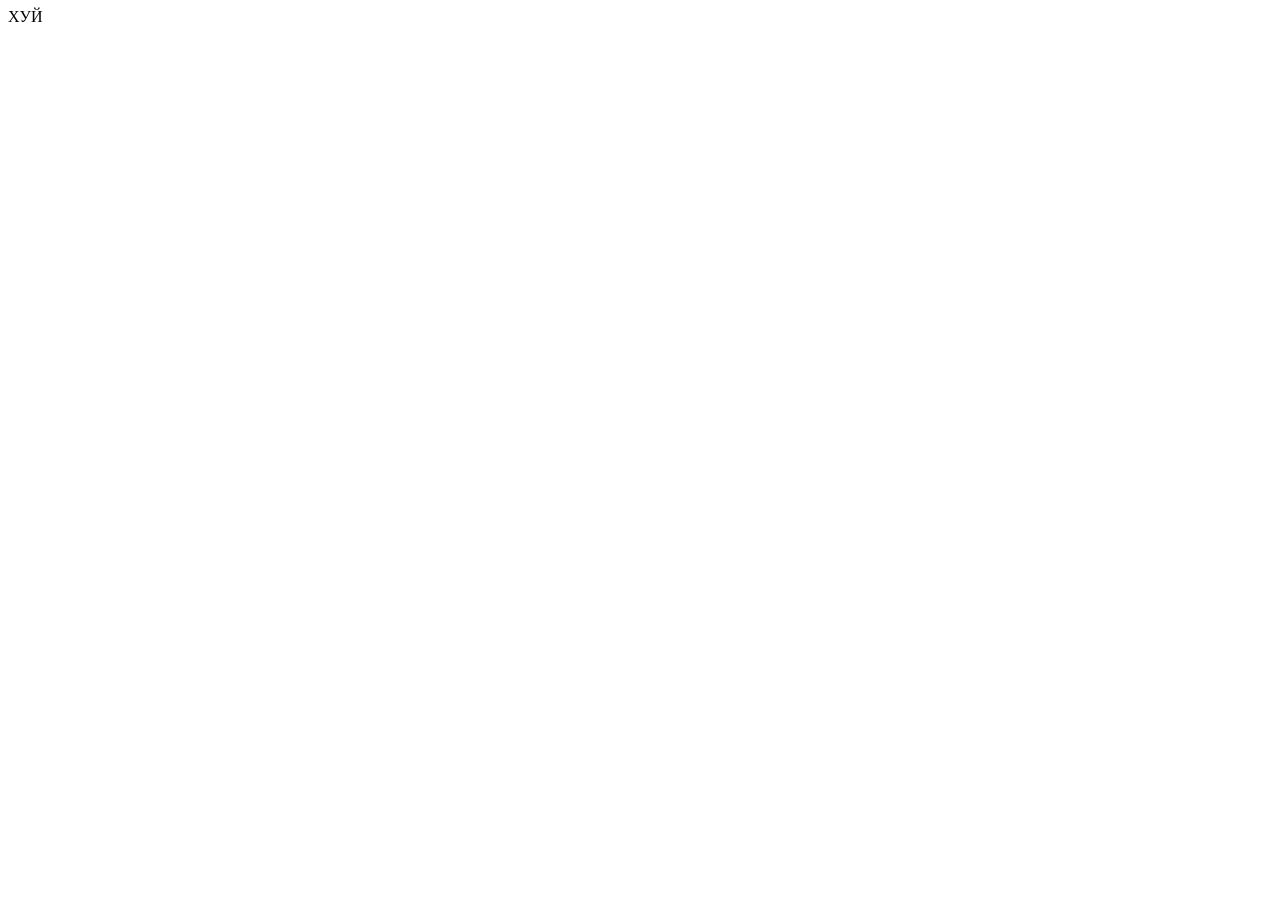
==== index.html @ a573efcf "Create index.html" ====
<!DOCTYPE html>
<html lang="en">
<head>
    <meta charset="UTF-8">
    <meta name="viewport" content="width=device-width, initial-scale=1.0">
    <title>Document</title>
</head>
<body>
    ХУЙ
</body>
</html>
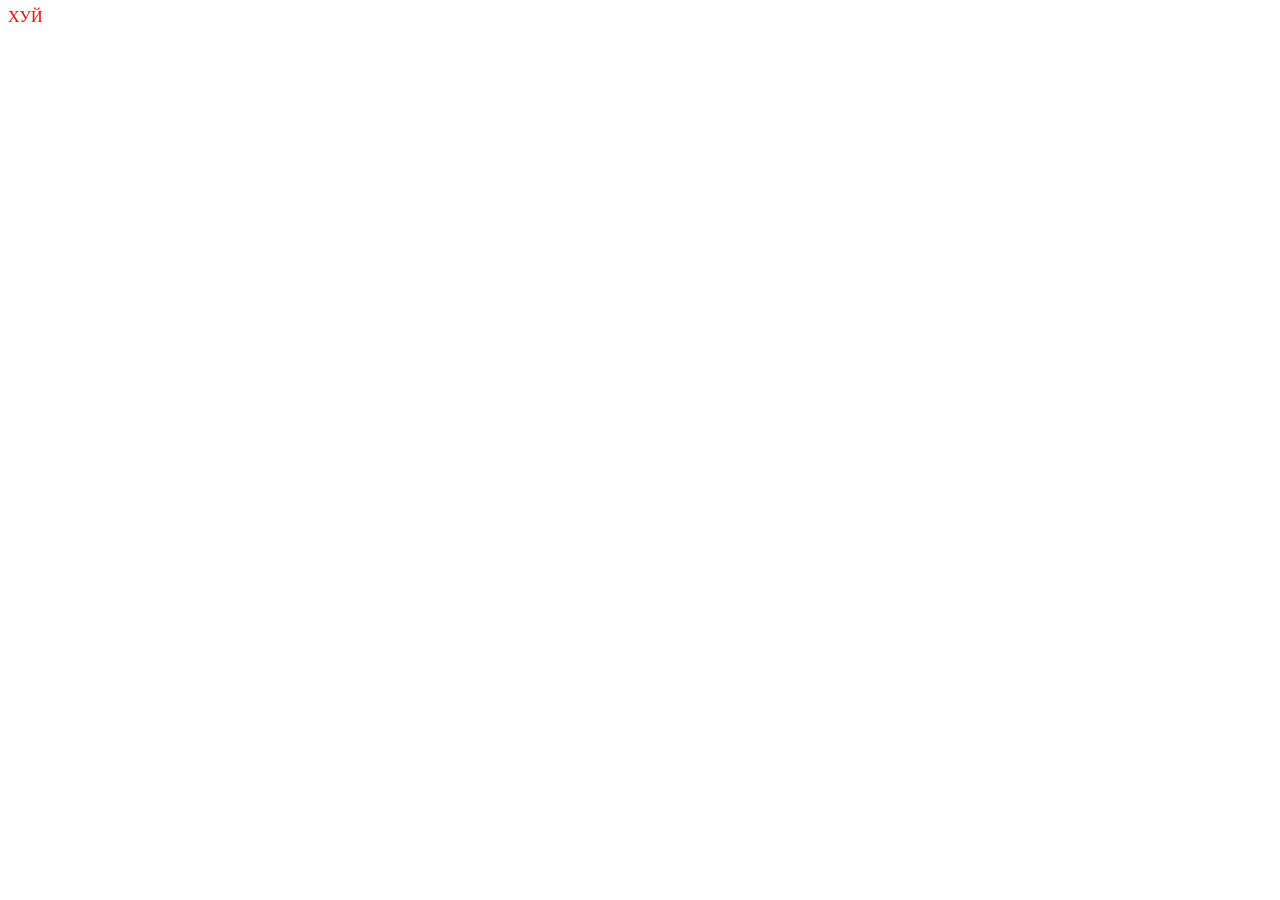
==== commit bc9ea41b: "Update index.html" ====
--- a/index.html
+++ b/index.html
@@ -4,6 +4,7 @@
     <meta charset="UTF-8">
     <meta name="viewport" content="width=device-width, initial-scale=1.0">
     <title>Document</title>
+    <link rel="stylesheet" href="/css/styles.css">
 </head>
 <body>
     ХУЙ
--- a/css/styles.css
+++ b/css/styles.css
@@ -0,0 +1,3 @@
+body {
+    color: red;
+   }
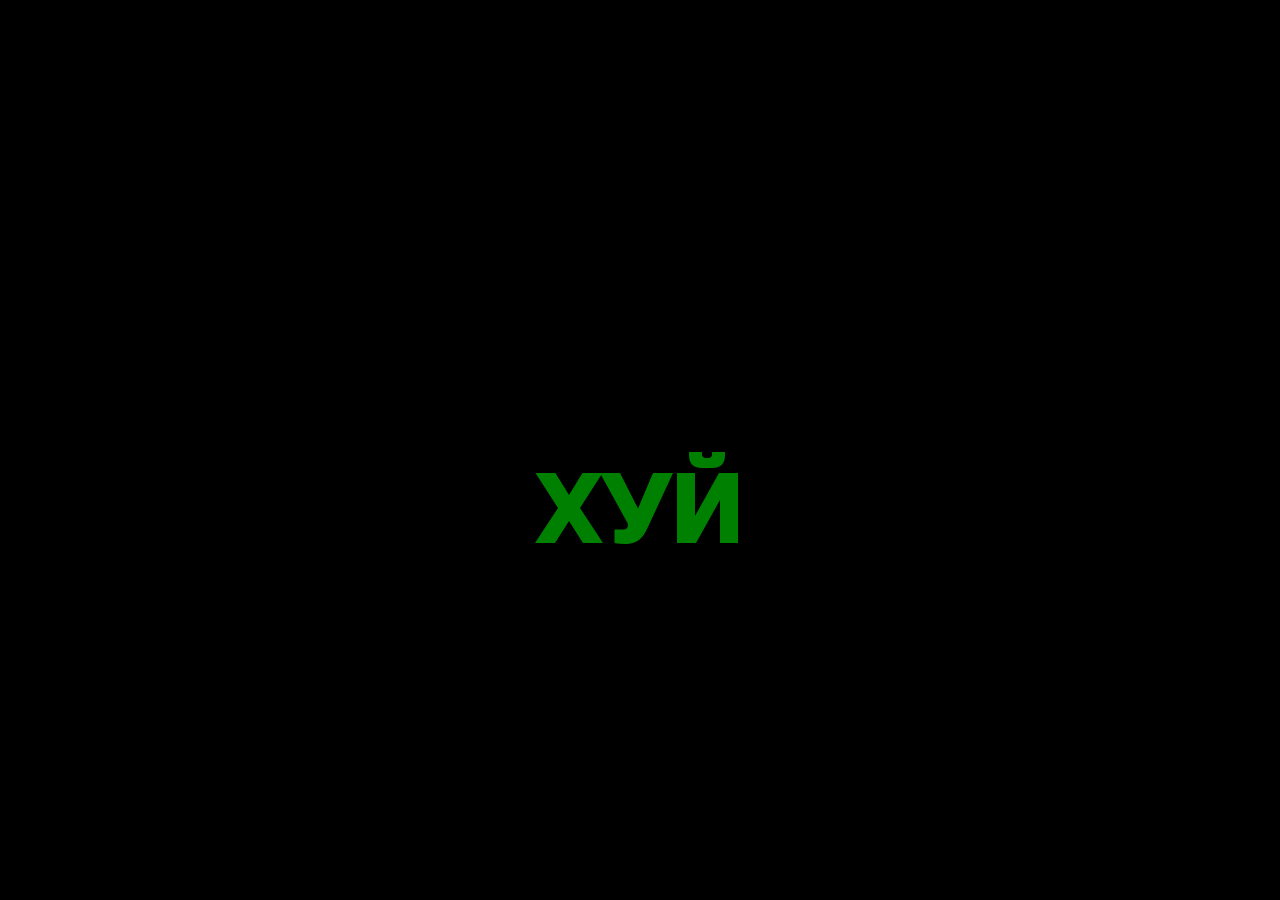
==== commit f852f923: "1" ====
--- a/index.html
+++ b/index.html
@@ -3,10 +3,30 @@
 <head>
     <meta charset="UTF-8">
     <meta name="viewport" content="width=device-width, initial-scale=1.0">
-    <title>Document</title>
-    <link rel="stylesheet" href="/css/styles.css">
+    <title>Laffy asian girl</title>
+    <link rel="stylesheet" href="/styles.css">
+    <link rel="preconnect" href="https://fonts.googleapis.com">
+    <link rel="preconnect" href="https://fonts.gstatic.com" crossorigin>
+    <link href="https://fonts.googleapis.com/css2?family=Russo+One&display=swap" rel="stylesheet">
 </head>
 <body>
-    ХУЙ
+    <div id="animated-text" class="hui">ХУЙ</div>
+
+    <script>
+const animatedText = document.getElementById("animated-text");
+    const colors = ["red", "green", "blue"];
+    let currentIndex = 0;
+
+    function animateText() {
+      animatedText.style.color = colors[currentIndex];
+      currentIndex = (currentIndex + 1) % colors.length;
+
+      setTimeout(animateText, 1000); // Изменение цвета каждую секунду
+    }
+
+    // Начинаем анимацию
+    animateText();
+    </script>
+    
 </body>
 </html>
--- a/styles.css
+++ b/styles.css
@@ -0,0 +1,39 @@
+body {
+    width: 100%;
+    height: 100%;
+    background-color: black;
+   }
+
+.hui{
+    font-size: 100px;
+    position: absolute;
+    top: 50%;
+    left: 50%;
+    transform: translateX(-50%);
+    color:white;
+    font-family: 'Russo One', sans-serif;
+    animation: scaleAndRotate 4s infinite alternate;
+}
+
+  @keyframes scaleAndRotate {
+    0% {
+      transform: scale(1) rotate(0deg);
+      color: red;
+    }
+    25% {
+      transform: scale(1.2) rotate(45deg);
+      color: blue;
+    }
+    50% {
+      transform: scale(1) rotate(90deg);
+      color: green;
+    }
+    75% {
+      transform: scale(1.2) rotate(135deg);
+      color: orange;
+    }
+    100% {
+      transform: scale(1) rotate(180deg);
+      color: red;
+    }
+  }
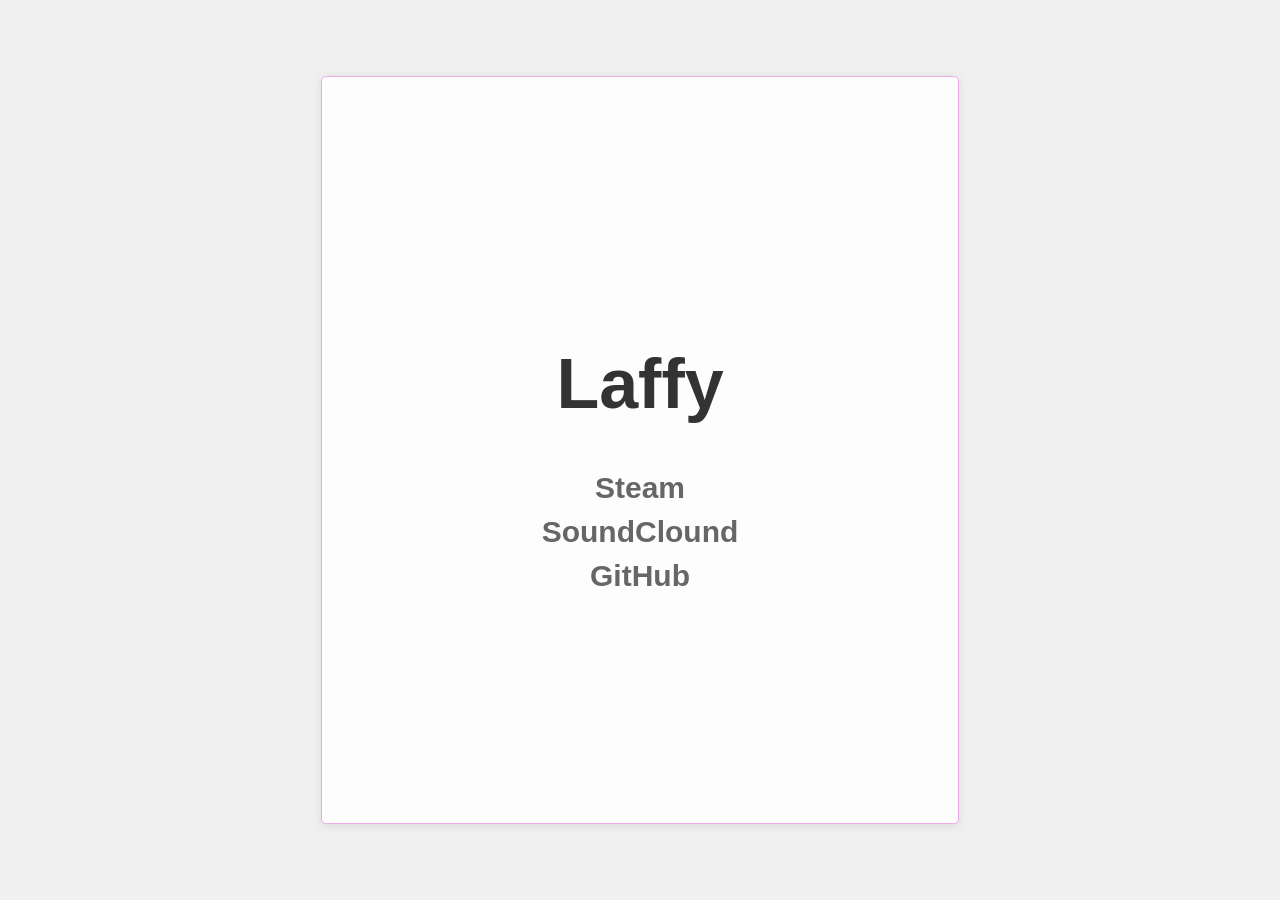
==== commit 5e208f8d: "123" ====
--- a/index.html
+++ b/index.html
@@ -3,30 +3,23 @@
 <head>
     <meta charset="UTF-8">
     <meta name="viewport" content="width=device-width, initial-scale=1.0">
-    <title>Laffy asian girl</title>
-    <link rel="stylesheet" href="/styles.css">
-    <link rel="preconnect" href="https://fonts.googleapis.com">
-    <link rel="preconnect" href="https://fonts.gstatic.com" crossorigin>
-    <link href="https://fonts.googleapis.com/css2?family=Russo+One&display=swap" rel="stylesheet">
+    <title>Document</title>
+    <link rel="stylesheet" href="styles.css">
 </head>
 <body>
-    <div id="animated-text" class="hui">ХУЙ</div>
+    <div class="main">
+        <div class="container">
+            <div class="bkund">
+                <a href=""><h1>Laffy</h1></a>
+                <div class="links">
+                    <a href=""><h3>Steam</h3></a>
+                    <a href=""><h3>SoundClound</h3></a>
+                    <a href=""><h3>GitHub</h3></a>
+                </div>
+            </div>
+        </div>
+    </div>
 
-    <script>
-const animatedText = document.getElementById("animated-text");
-    const colors = ["red", "green", "blue"];
-    let currentIndex = 0;
-
-    function animateText() {
-      animatedText.style.color = colors[currentIndex];
-      currentIndex = (currentIndex + 1) % colors.length;
-
-      setTimeout(animateText, 1000); // Изменение цвета каждую секунду
-    }
-
-    // Начинаем анимацию
-    animateText();
-    </script>
-    
+    <script src="script.js"></script>
 </body>
 </html>
--- a/styles.css
+++ b/styles.css
@@ -1,39 +1,40 @@
 body {
-    width: 100%;
-    height: 100%;
-    background-color: black;
-   }
-
-.hui{
-    font-size: 100px;
-    position: absolute;
-    top: 50%;
-    left: 50%;
-    transform: translateX(-50%);
-    color:white;
-    font-family: 'Russo One', sans-serif;
-    animation: scaleAndRotate 4s infinite alternate;
+  font-family: Arial, sans-serif;
+  background-color: #f0f0f0;
+  display: flex;
+  justify-content: center;
+  align-items: center;
+  height: 100vh;
+  margin: 0;
 }
 
-  @keyframes scaleAndRotate {
-    0% {
-      transform: scale(1) rotate(0deg);
-      color: red;
-    }
-    25% {
-      transform: scale(1.2) rotate(45deg);
-      color: blue;
-    }
-    50% {
-      transform: scale(1) rotate(90deg);
-      color: green;
-    }
-    75% {
-      transform: scale(1.2) rotate(135deg);
-      color: orange;
-    }
-    100% {
-      transform: scale(1) rotate(180deg);
-      color: red;
-    }
-  }+.main {
+  text-align: center;
+}
+
+.container {
+  display: flex;
+  flex-direction: column;
+  align-items: center;
+  padding: 220px;
+  background-color: #fdfdfd;
+  border: 1px solid  rgb(241, 170, 232);
+  border-radius: 5px;
+  box-shadow: 0 2px 10px rgba(0, 0, 0, 0.1);
+}
+
+h1 {
+  color: #333;
+  font-size: 2rem;
+  font-size: 70px;
+}
+
+h3 {
+  color: #666;
+  margin: 10px 0;
+  font-size: 30px;
+}
+
+a {
+  text-decoration: none;
+}
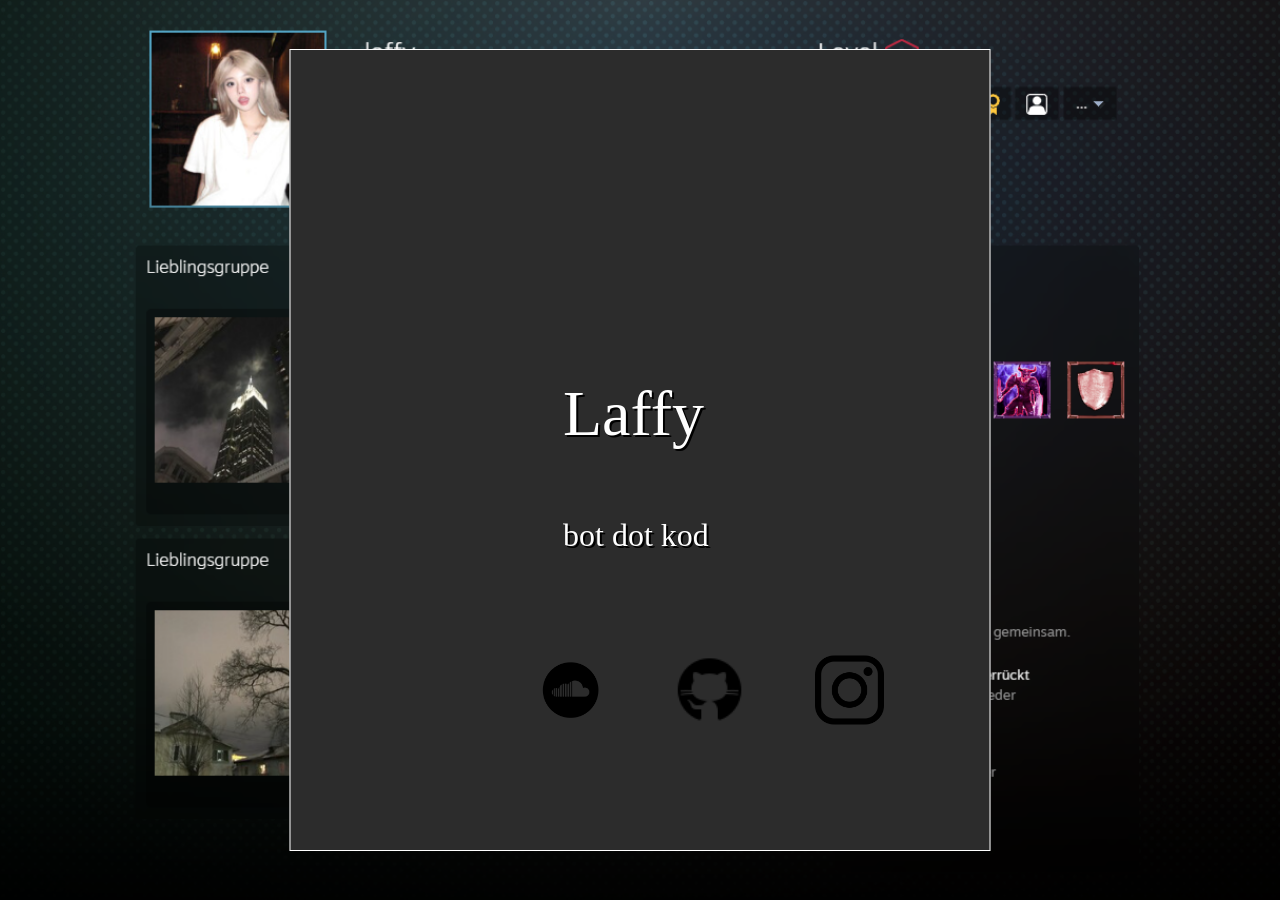
==== commit 4a33f153: "123" ====
--- a/index.html
+++ b/index.html
@@ -3,23 +3,24 @@
 <head>
     <meta charset="UTF-8">
     <meta name="viewport" content="width=device-width, initial-scale=1.0">
-    <title>Document</title>
-    <link rel="stylesheet" href="styles.css">
+    <title>Laffy</title>
+    <link rel="stylesheet" href="style.css">
+    <link rel="icon" type="image/x-icon" href="/laffy.ico">
+    
 </head>
 <body>
-    <div class="main">
-        <div class="container">
-            <div class="bkund">
-                <a href=""><h1>Laffy</h1></a>
-                <div class="links">
-                    <a href=""><h3>Steam</h3></a>
-                    <a href=""><h3>SoundClound</h3></a>
-                    <a href=""><h3>GitHub</h3></a>
-                </div>
-            </div>
+    <div class="back">
+        <div class="block">
+            <div class="avatar"></div>
+            <h1 class="laffy">Laffy</h1>
+            <h1 class="dotk">bot dot kod</h1>
+            <a href="https://steamcommunity.com/id/laffyking/"><div class="linksteam"></div></a>
+            <a href="https://soundcloud.com/laffy_hvh"><div class="linksound"></div></a>
+            <a href="https://github.com/laffyhvh"><div class="linkgit"></div></a>
+           <a href="https://www.instagram.com/laffy_hvh/"><div class="inst"></div></a>
         </div>
     </div>
 
-    <script src="script.js"></script>
+    <script src="sript.js"></script>
 </body>
 </html>
--- a/style.css
+++ b/style.css
@@ -0,0 +1,133 @@
+.back {
+    position: absolute;
+    width: 100%;
+    height: 100%;
+    left: 0;
+    top: 0;
+    background: url(ste1.png);
+    background-size: cover; 
+    background-repeat: no-repeat; 
+    background-position: center; 
+}
+
+
+
+/* block */
+.block {
+    box-sizing: border-box;
+    position: absolute;
+    width: 701px;
+    height: 802px;
+    left: 50%;
+    top: 50%;
+    transform: translate(-50%, -50%);
+    background: #2C2C2C;
+    border: 1px solid #FFFFFF;
+    
+}
+
+.laffy {
+    position: absolute;
+    width: 154px;
+    height: 77px;
+    left: 50%;
+    top: 40%; 
+    transform: translate(-50%, -50%); 
+    font-family: 'Inter';
+    font-style: normal;
+    font-weight: 400;
+    font-size: 64px;
+    line-height: 77px;
+    color: #FFFFFF;
+    text-shadow: 2px 2px 0 #000000;
+    
+}
+
+
+
+
+/* avatar */
+.avatar{
+    position: absolute;
+    width: 201px;
+    height: 201px;
+    left: 50%;
+    top: 20%; 
+    transform: translate(-50%, -50%); 
+    background: url(/myface.png) center/cover; 
+    border-radius: 50%; 
+}
+
+.dotk{
+    position: absolute;
+    width: 154px;
+    height: 77px;
+    left: 50%; 
+    top: 58%; 
+    transform: translate(-50%, -50%);
+    font-family: 'Inter';
+    font-style: normal;
+    font-weight: 400;
+    font-size: 32px;
+    line-height: 77px;
+    color: #FFFFFF;
+    text-shadow: 2px 2px 0 #000000;
+    
+}
+
+
+
+/* linksteam */
+.linksteam{
+    position: absolute;
+    width: 69px;
+    height: 69px;
+    left: 20%; 
+    top: 80%; 
+    transform: translate(-50%, -50%); 
+    background: url(/steam1.png) center/cover;
+}
+
+
+
+/* linksound */
+.linksound{
+    position: absolute;
+    width: 69px;
+    height: 69px;
+    left: 40%; 
+    top: 80%; 
+    transform: translate(-50%, -50%); 
+    background: url(/sound.png) center/cover;
+}
+
+
+
+/* linkgit */
+.linkgit{
+    position: absolute;
+    width: 69px;
+    height: 69px;
+    left: 60%;
+    top: 80%; 
+    transform: translate(-50%, -50%); 
+    background: url(/git1.png) center/cover;    
+}
+
+
+
+
+/* inst */
+.inst{
+    position: absolute;
+    width: 69px;
+    height: 69px;
+    left: 80%; 
+    top: 80%; 
+    transform: translate(-50%, -50%); 
+    background: url(/inst.png) center/cover;
+}
+
+a{
+    text-decoration: none;
+}
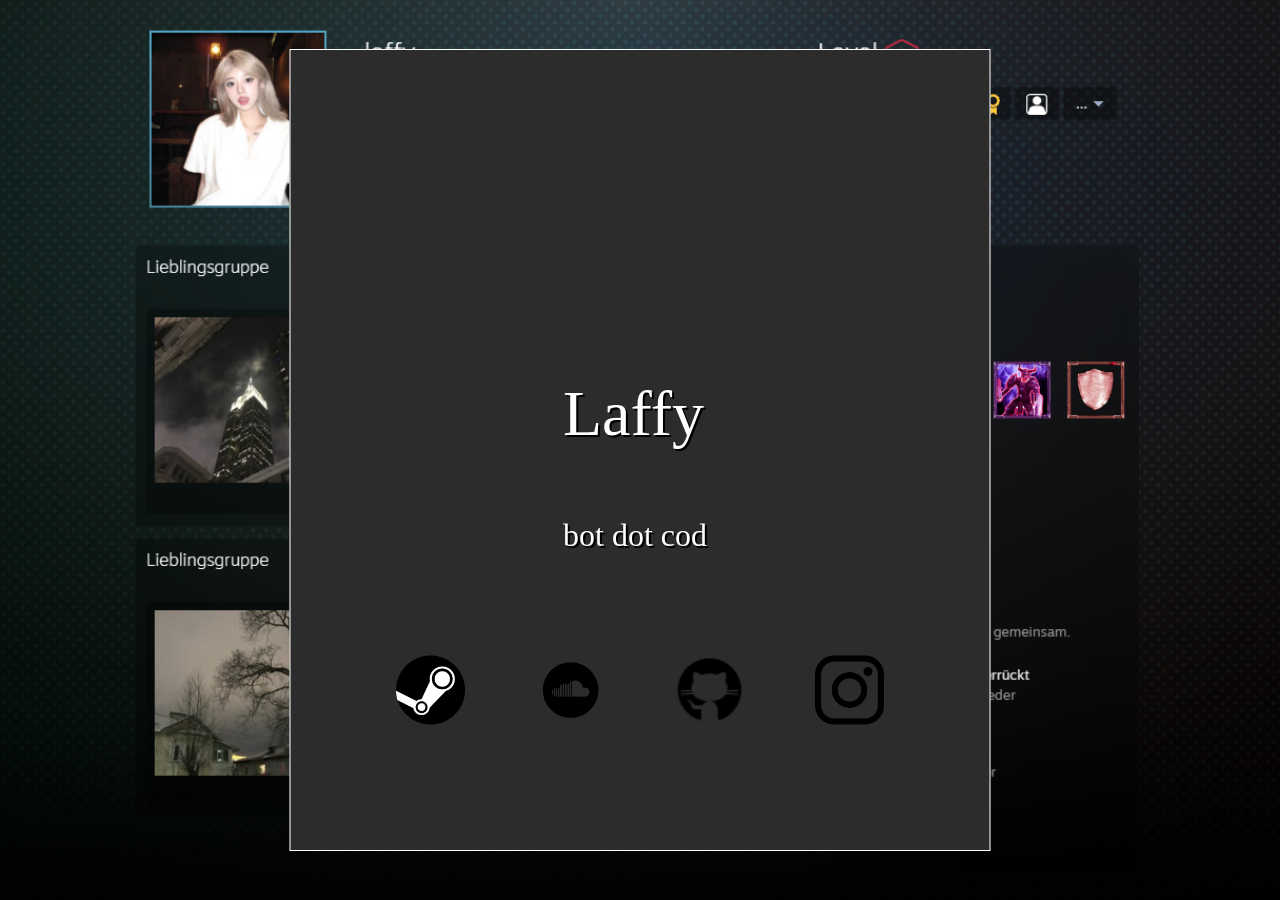
==== commit ca0e702d: "Update index.html" ====
--- a/index.html
+++ b/index.html
@@ -13,7 +13,7 @@
         <div class="block">
             <div class="avatar"></div>
             <h1 class="laffy">Laffy</h1>
-            <h1 class="dotk">bot dot kod</h1>
+            <h1 class="dotk">bot dot cod</h1>
             <a href="https://steamcommunity.com/id/laffyking/"><div class="linksteam"></div></a>
             <a href="https://soundcloud.com/laffy_hvh"><div class="linksound"></div></a>
             <a href="https://github.com/laffyhvh"><div class="linkgit"></div></a>
@@ -23,4 +23,4 @@
 
     <script src="sript.js"></script>
 </body>
-</html>+</html>
